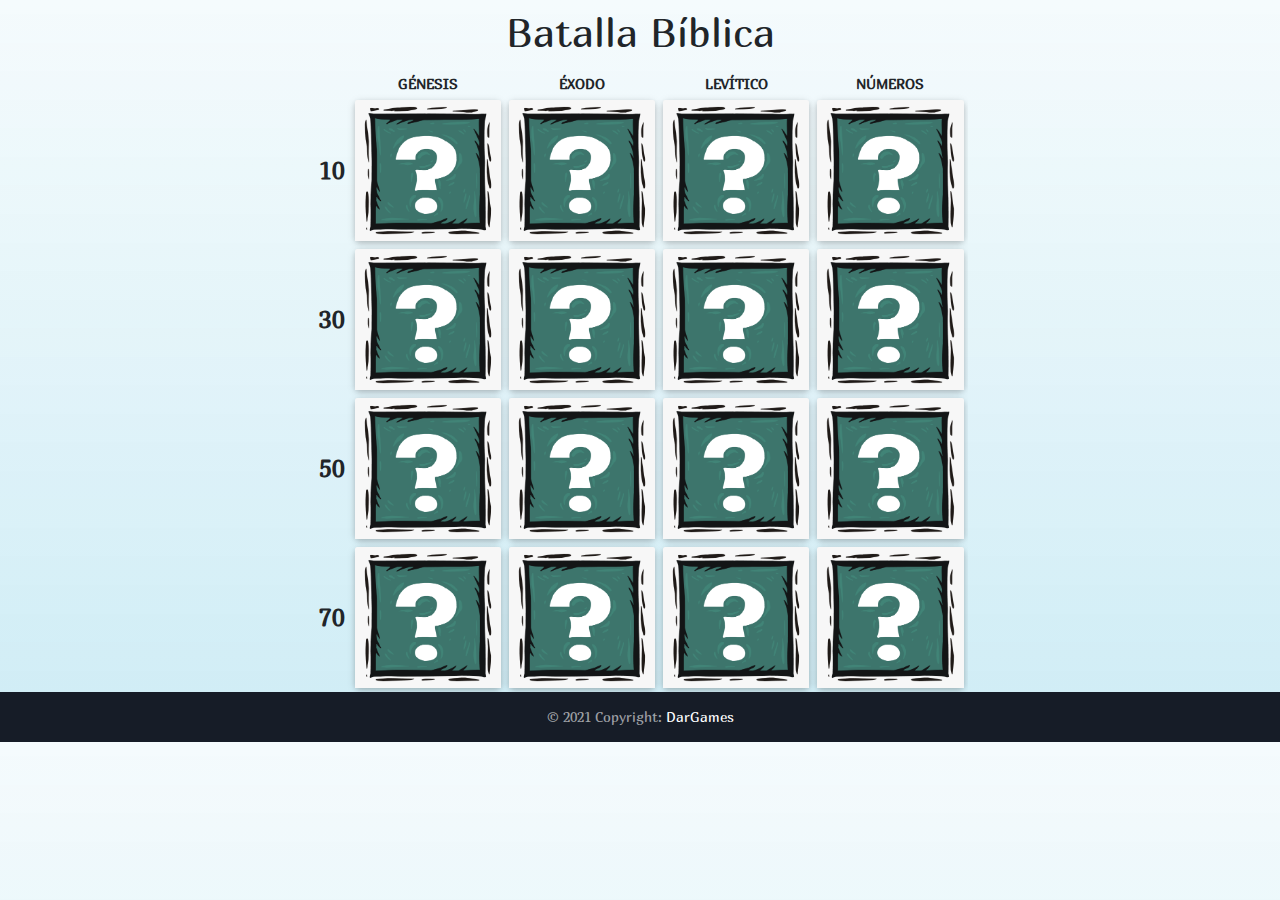
==== index.html @ e9b84735 "background" ====
<!DOCTYPE html>
<html lang="en">

<head>
    <meta charset="utf-8">
    <meta name="viewport" content="width=device-width, initial-scale=1, shrink-to-fit=no">
    <meta http-equiv="x-ua-compatible" content="ie=edge">
    <title>DarGames</title>
    <!-- Font Awesome -->
    <link rel="stylesheet" href="https://maxcdn.bootstrapcdn.com/font-awesome/4.7.0/css/font-awesome.min.css">
    <!-- Bootstrap core CSS -->
    <link href="css/bootstrap.min.css" rel="stylesheet">
    <!-- Material Design Bootstrap -->
    <link href="css/mdb.min.css" rel="stylesheet">
    <!-- Your custom styles (optional) -->
    <link href="css/game.css" rel="stylesheet">
    <link href="css/style.css" rel="stylesheet">
    <link href="css/inicio.css" rel="stylesheet">
    
</head>

<body>

    <div class="row center mt-2 mb-3">
        <h1>Batalla Bíblica</h1>
    </div>

    <div class="row justify-content-md-center">
        <div class="table-responsive w-50">
            <table class="table_">
                <thead>
                    <tr>
                        <th scope="col" class="text-center font-weight-bold" style="width: 4%;"></th>
                        <th scope="col" class="text-center font-weight-bold text-uppercase">Génesis</th>
                        <th scope="col" class="text-center font-weight-bold text-uppercase">Éxodo</th>
                        <th scope="col" class="text-center font-weight-bold text-uppercase">Levítico</th>
                        <th scope="col" class="text-center font-weight-bold text-uppercase">Números</th>
                    </tr>
                </thead>
                <tbody>
                    <tr>
                        <td class="title-point">10</td>
                        <td class="col-2 p-1">
                            <div class="card ">
                                <img class="card-img" src="img/questioncard.png">
                            </div>
                        </td>
                        <td class="col-2 p-1">
                            <div class="card ">
                                <img class="card-img" src="img/questioncard.png">
                            </div>
                        </td>
                        <td class="col-2 p-1">
                            <div class="card ">
                                <img class="card-img" src="img/questioncard.png">
                            </div>
                        </td>
                        <td class="col-2 p-1">
                            <div class="card ">
                                <img class="card-img" src="img/questioncard.png">
                            </div>
                        </td>
                    </tr>
                    <tr>
                        <td class="title-point">30</td>
                        <td class="col-2 p-1">
                          <div class="card ">
                              <img class="card-img" src="img/questioncard.png">
                          </div>
                        </td>
                        <td class="col-2 p-1">
                          <div class="card ">
                              <img class="card-img" src="img/questioncard.png">
                          </div>
                        </td>
                        <td class="col-2 p-1">
                          <div class="card ">
                              <img class="card-img" src="img/questioncard.png">
                          </div>
                        </td>
                        <td class="col-2 p-1">
                          <div class="card ">
                              <img class="card-img" src="img/questioncard.png">
                          </div>
                        </td>
                    </tr>
                    <tr>
                        <td class="title-point">50</td>
                        <td class="col-2 p-1">
                          <div class="card ">
                              <img class="card-img" src="img/questioncard.png">
                          </div>
                        </td>
                        <td class="col-2 p-1">
                          <div class="card ">
                              <img class="card-img" src="img/questioncard.png">
                          </div>
                        </td>
                        <td class="col-2 p-1">
                          <div class="card ">
                              <img class="card-img" src="img/questioncard.png">
                          </div>
                        </td>
                        <td class="col-2 p-1">
                          <div class="card ">
                              <img class="card-img" src="img/questioncard.png">
                          </div>
                        </td>
                    </tr>
                    <tr>
                        <td class="title-point">70</td>
                        <td class="col-2 p-1">
                          <div class="card ">
                              <img class="card-img" src="img/questioncard.png">
                          </div>
                        </td>
                        <td class="col-2 p-1">
                          <div class="card ">
                              <img class="card-img" src="img/questioncard.png">
                          </div>
                        </td>
                        <td class="col-2 p-1">
                          <div class="card ">
                              <img class="card-img" src="img/questioncard.png">
                          </div>
                        </td>
                        <td class="col-2 p-1">
                          <div class="card ">
                              <img class="card-img" src="img/questioncard.png">
                          </div>
                        </td>
                    </tr>
                    
                </tbody>
            </table>
        </div>
    </div>
    


    <!--Footer-->
    <footer class="col-12 page-footer unique-color-dark center-on-small-only p-0 m-0">

        <!--Copyright-->
        <div class="footer-copyright">
            <div class="container-fluid">
                © 2021 Copyright: <a href="index.html"> DarGames </a>
            </div>
        </div>
        <!--/Copyright-->

    </footer>
    <!--/Footer-->

    <!--Modal: Question-->
    <div class="modal fade" id="modalQuestion" tabindex="-1" role="dialog" aria-labelledby="myModalLabel" data-backdrop="static" aria-hidden="true">
        <div class="modal-dialog cascading-modal modal-lg" role="document">
            <!--Content-->
            <div class="modal-content">
    
                <!--Header-->
                <div class="modal-header modalTheme white-text">
                    <h4 class="title">Por <i id="puntos">30</i> puntos</h4>
                    <button type="button" class="close waves-effect waves-light" data-dismiss="modal" aria-label="Close">
                        <span aria-hidden="true">&times;</span>
                    </button>
                </div>
                <!--Body-->
                <div class="modal-body">
                    <h3 id="pregunta">¿Quién fue .... bla bla bla ?</h3>
                    <div id="blockRespuesta" style="display: none;">
                        <hr class="mt-5">
                        <h4><i class="font-weight-bold">Respuesta: </i><i id="respuesta">respuesta</i></h4>
                    </div>
                </div>
                <!--Footer-->
                <div class="modal-footer">
                    <button id="btn_respuesta" type="button" class="btn btn-outline-info waves-effect ml-auto">Ver respuesta</button>
                </div>
            </div>
            <!--/.Content-->
        </div>
    </div>
    <!--Modal: Question-->


    <!-- SCRIPTS -->
    <!-- JQuery -->
    <script>window.jQuery || document.write('<script src="js/jquery-3.2.1.min.js"><\/script>')</script>
    <script type="text/javascript" src="js/jquery-3.2.1.min.js"></script>
    <!-- Bootstrap tooltips -->
    <script type="text/javascript" src="js/popper.min.js"></script>
    <!-- Bootstrap core JavaScript -->
    <script type="text/javascript" src="js/bootstrap.min.js"></script>
    <!-- MDB core JavaScript -->
    <script type="text/javascript" src="js/mdb.min.js"></script>
    <!-- Jarallax -->
    <script type="text/javascript" src="js/jarallax.min.js"></script>
    <script type="text/javascript" src="js/script.js"></script>
    <!-- Custom scripts -->
    <script type="text/javascript" src="js/questions.js"></script>
    <script type="text/javascript" src="js/form.js"></script>

</body>

</html>
---- css/game.css ----
body {
    background-image: linear-gradient( rgba(255, 255, 255, 0.8), rgba(206, 236, 245, 0.9) ), url(https://static.wixstatic.com/media/44be5e_28ab62da68c74091afb9b7b88f25c00a~mv2.png);
    background-repeat: round;
}

.card {
    opacity: 1;
    cursor: pointer;
}

.card:hover{
    opacity: 1;
    background-color: green !important;
}

.card:hover > img {
    opacity: 0.6;
}

.title-point{
    text-align: center;
    font-size: 1.5em;
    font-weight: bold;
}
---- css/style.css ----
@import url('https://fonts.googleapis.com/css?family=Marmelad:400');

body {
	margin: 0;
	background-color: #CEECF5 ;
	overflow: auto;
	font-family: 'Marmelad', sans-serif !important;
}

* {
    box-sizing: border-box;
}

.engine {
	display: none;
}

/* Estilo del navbar */
.navbar, .modalTheme{
	background-color: rgba(11, 23, 59, 1.0);
	margin-bottom: 0px;
	font-size: 0.9em;
}

.top-nav-collapse {
	background-color: rgba(11, 23, 59, 0.9);
}


.activa a {
	text-decoration: underline;
	color: white !important;
}

.nav a:hover{
	text-decoration: underline !important;
}

.navbar-collapse {
	text-align: center;	
}

ul, li, .nav, li * {
	vertical-align: middle !important;
	padding-top: 0.3%;
}

#espolimg{
	border:0;
	height: 2.2em;
	vertical-align:middle;
}

/* Estilos del banner*/
.banner{	
	background-image: url("https://media.coindesk.com/uploads/2014/10/shutterstock_114252466.jpg");
	background-size: 100%;
	margin-top: 60px;
	background-repeat:no-repeat;
	background-attachment: fixed;
}

/* Estilo en barra de busqueda - banner */
#barraBuscar {
	color: white;
	margin:2em;
	float:right;
    width: 150px;
    -webkit-transition: width 0.4s ease-in-out;
    transition: width 0.4s ease-in-out;    
}

#barraBuscar:focus{
    width: 20%;
    background-color: white;
    color: black;
}

/* Titulo de la aplicacion mostrado en el banner */
#titulo{
	font-size:50px;
	text-align:center;
	color:#0B173B;
	margin: 0px;
	padding-top:2em;
	padding-bottom:1em;
}

.center {
	text-align: center;
	display: block;
}

/* Footer */
footer{
	/*background-color:#eeeeee;*/
	margin: 0;
	font-size: 0.9em;
}

.item-center {
	text-align: center;
}

/* Estilo mapa */
#map {
	height: 500px;
}
---- css/inicio.css ----
#content {
	height: 300px;
	display:inline-block;
}

.banner {
	height: 300px;	
}

/* Imagen de playstore para descargas - banner */
#androidSLogo{
	width:13em;
}

#mascotaLogo{
	/*width:30%;*/
	padding:0;
	height: 300px;
	float:left;
	clear:both;
	position: absolute;
}


#message{
	font-size: 1.1em;
	text-align:center;
	background-color: rgba(255,255,255,0.7);
	padding: 3em;
	margin: 0;
	border:1px solid #0040FF;
	border-radius: 20px 30px 30px 5px;
	vertical-align: middle;
	height: 200px;
	box-sizing: border-box;
	z-index: 10;
	position: absolute;
}

#message p {
	z-index: 10;
}

/* Estilos del carousel */
img.rounded-circle {
	width: 160px;
	height: 160px;	
	box-shadow: 0 0 10px 1px rgba(10, 10, 16, 0.6);
}

/* Responsivo */
@media (max-width: 640px){
	#mascotaLogo {
		display: none;
	}

	#content {
		height: 230px;
	}

	#titulo {
		font-size: 3.4em;
	}
}
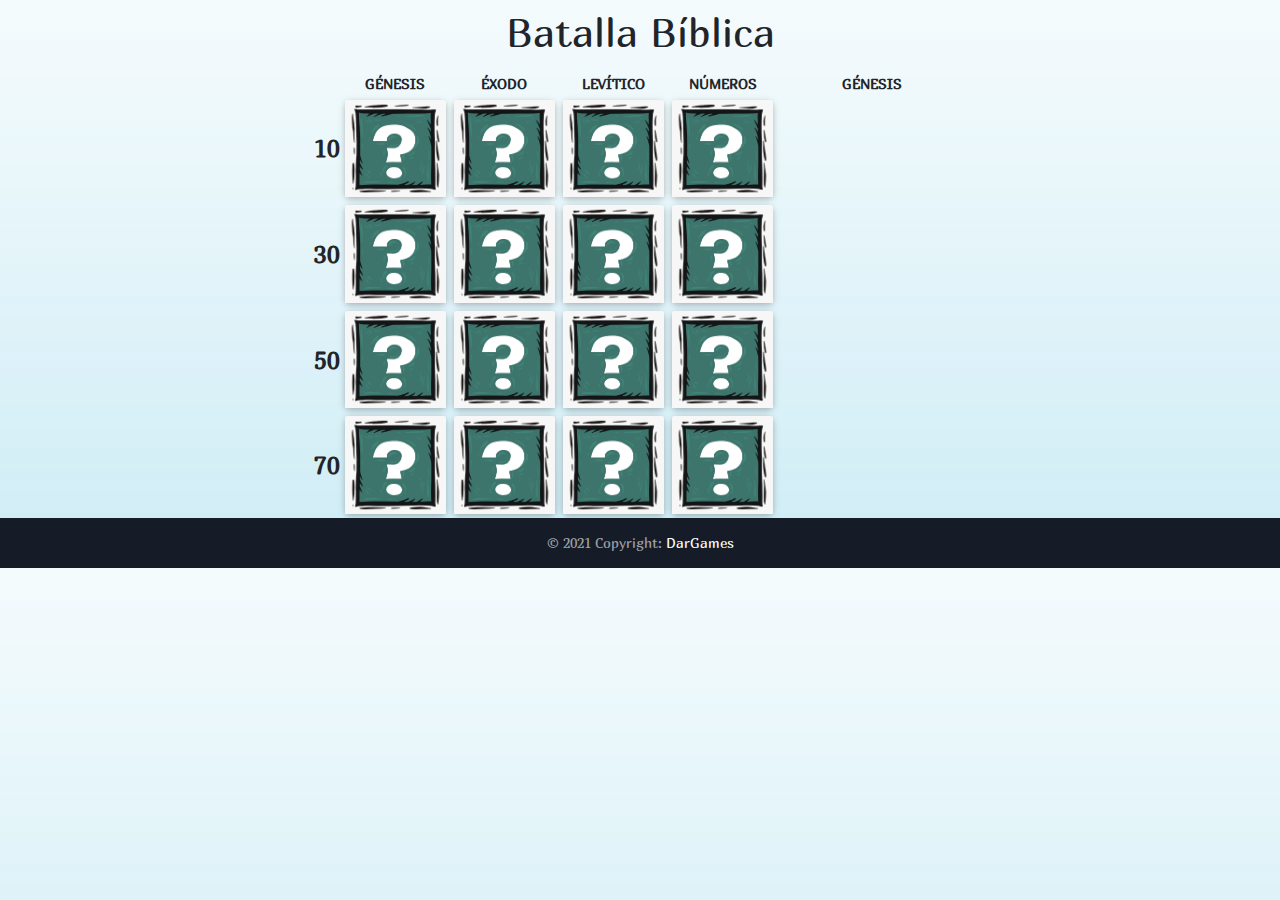
==== commit 0f1d3cd4: "questions load" ====
--- a/index.html
+++ b/index.html
@@ -29,7 +29,7 @@
         <div class="table-responsive w-50">
             <table class="table_">
                 <thead>
-                    <tr>
+                    <tr id="row-libros">
                         <th scope="col" class="text-center font-weight-bold" style="width: 4%;"></th>
                         <th scope="col" class="text-center font-weight-bold text-uppercase">Génesis</th>
                         <th scope="col" class="text-center font-weight-bold text-uppercase">Éxodo</th>
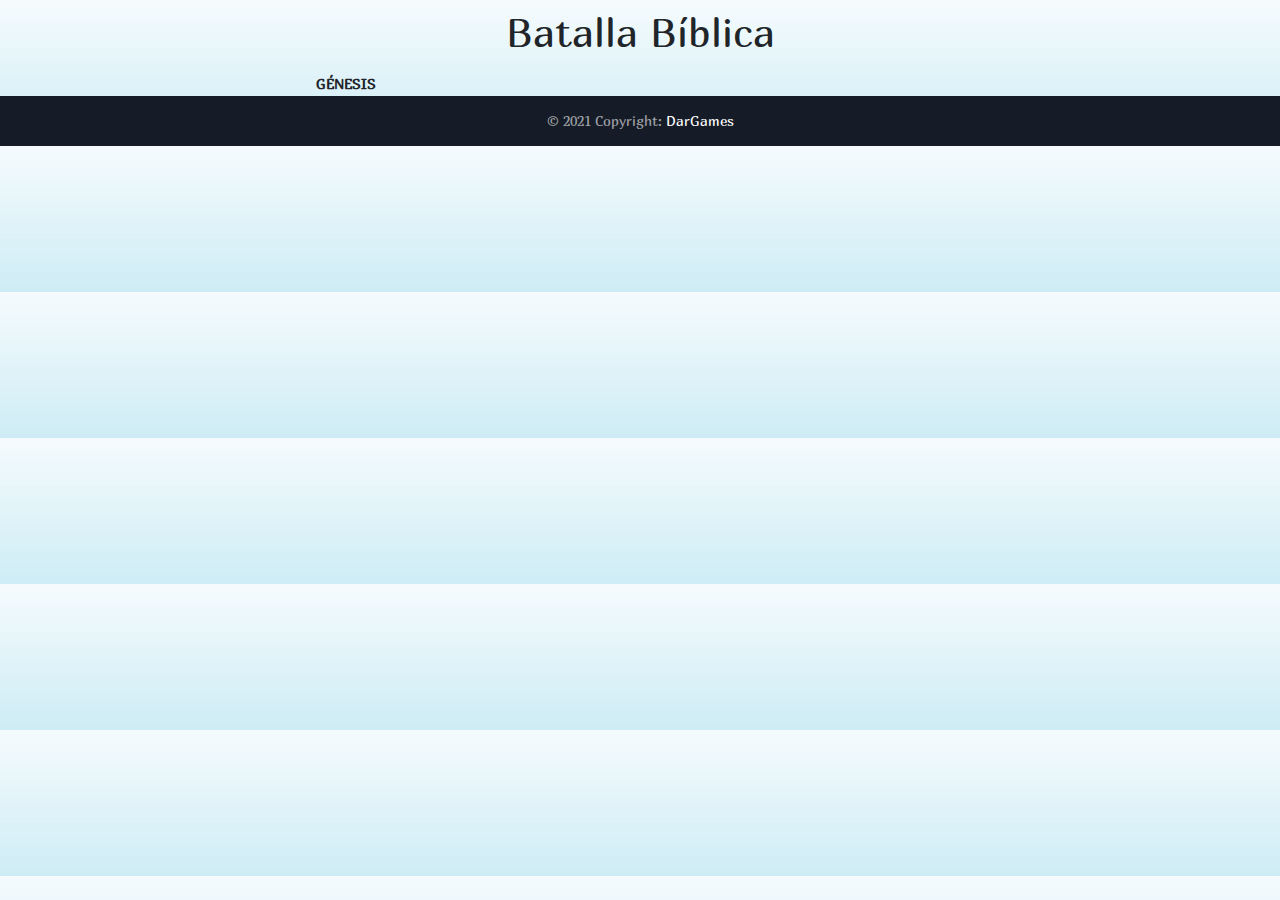
==== commit 6ba0e45e: "ds" ====
--- a/index.html
+++ b/index.html
@@ -31,13 +31,16 @@
                 <thead>
                     <tr id="row-libros">
                         <th scope="col" class="text-center font-weight-bold" style="width: 4%;"></th>
+                        <!--
                         <th scope="col" class="text-center font-weight-bold text-uppercase">Génesis</th>
                         <th scope="col" class="text-center font-weight-bold text-uppercase">Éxodo</th>
                         <th scope="col" class="text-center font-weight-bold text-uppercase">Levítico</th>
                         <th scope="col" class="text-center font-weight-bold text-uppercase">Números</th>
+                        -->
                     </tr>
                 </thead>
                 <tbody>
+                    <!--
                     <tr>
                         <td class="title-point">10</td>
                         <td class="col-2 p-1">
@@ -130,7 +133,7 @@
                           </div>
                         </td>
                     </tr>
-                    
+                    -->
                 </tbody>
             </table>
         </div>
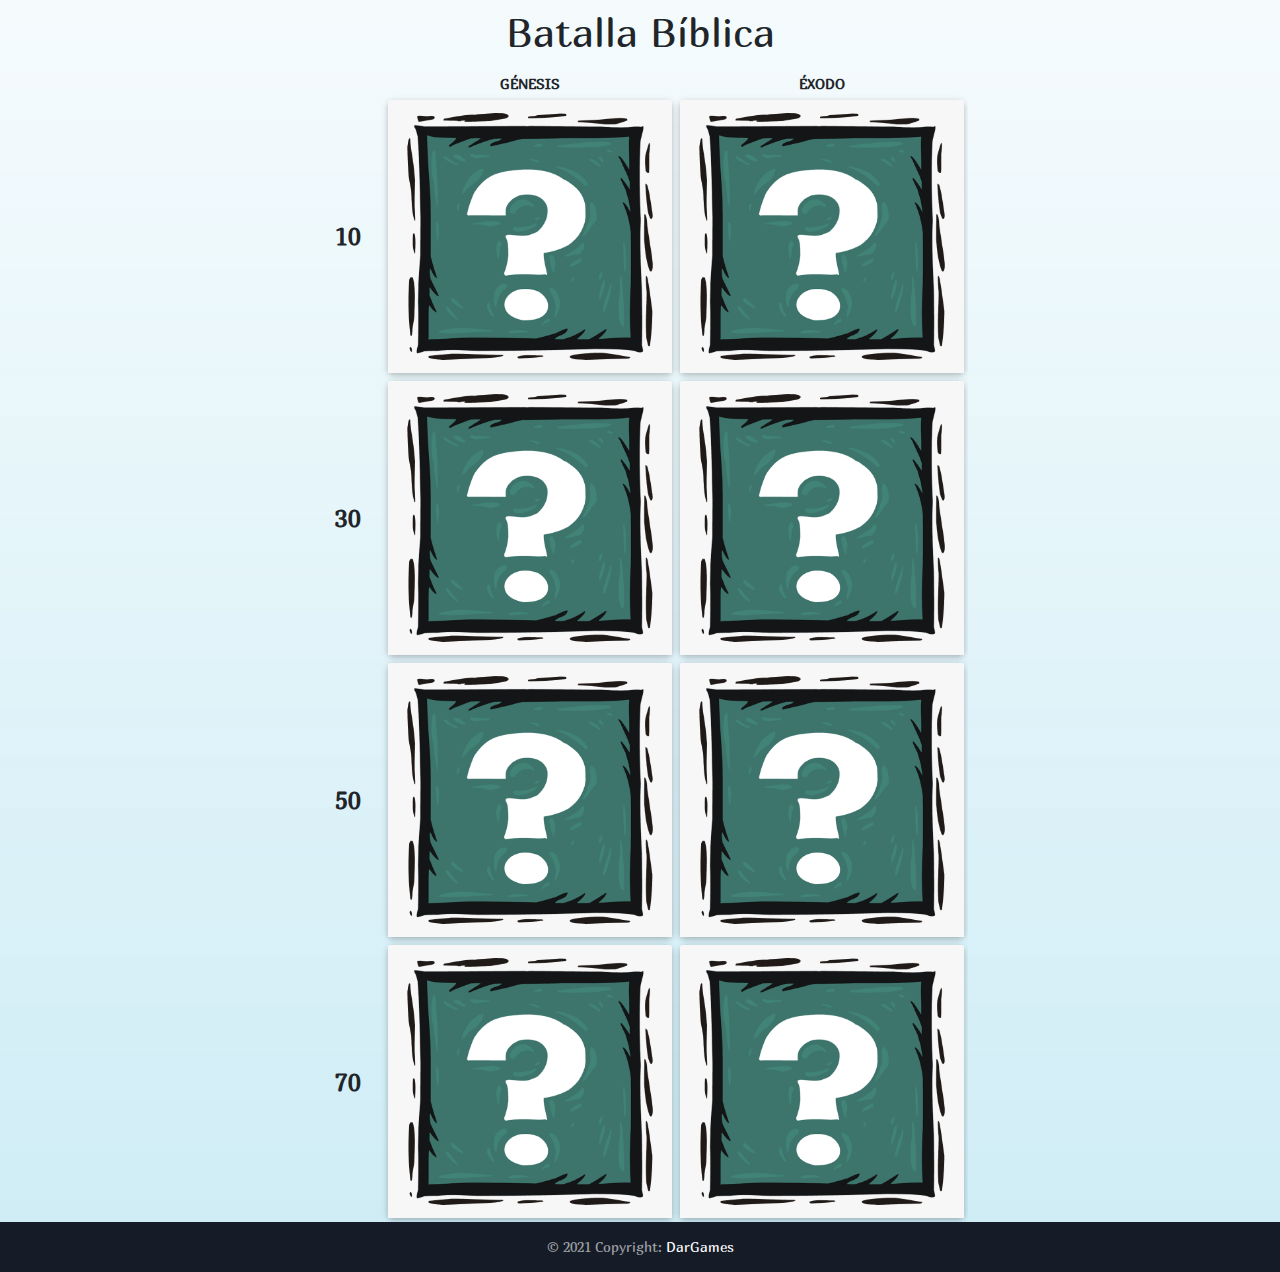
==== commit 632ec83f: "fix2" ====
--- a/index.html
+++ b/index.html
@@ -163,17 +163,17 @@
     
                 <!--Header-->
                 <div class="modal-header modalTheme white-text">
-                    <h4 class="title">Por <i id="puntos">30</i> puntos</h4>
+                    <h4 class="title">Por <i id="puntos"></i> puntos</h4>
                     <button type="button" class="close waves-effect waves-light" data-dismiss="modal" aria-label="Close">
                         <span aria-hidden="true">&times;</span>
                     </button>
                 </div>
                 <!--Body-->
                 <div class="modal-body">
-                    <h3 id="pregunta">¿Quién fue .... bla bla bla ?</h3>
+                    <h3 id="pregunta"></h3>
                     <div id="blockRespuesta" style="display: none;">
                         <hr class="mt-5">
-                        <h4><i class="font-weight-bold">Respuesta: </i><i id="respuesta">respuesta</i></h4>
+                        <h4><i class="font-weight-bold">Respuesta: </i><i id="respuesta"></i></h4>
                     </div>
                 </div>
                 <!--Footer-->
@@ -201,7 +201,7 @@
     <script type="text/javascript" src="js/jarallax.min.js"></script>
     <script type="text/javascript" src="js/script.js"></script>
     <!-- Custom scripts -->
-    <script type="text/javascript" src="js/questions.js"></script>
+    <script type="text/javascript" src="js/questions.js?v=1"></script>
     <script type="text/javascript" src="js/form.js"></script>
 
 </body>
--- a/css/game.css
+++ b/css/game.css
@@ -1,7 +1,7 @@
 
 body {
     background-image: linear-gradient( rgba(255, 255, 255, 0.8), rgba(206, 236, 245, 0.9) ), url(https://static.wixstatic.com/media/44be5e_28ab62da68c74091afb9b7b88f25c00a~mv2.png);
-    background-repeat: round;
+    background-repeat: repeat;
 }
 
 .card {
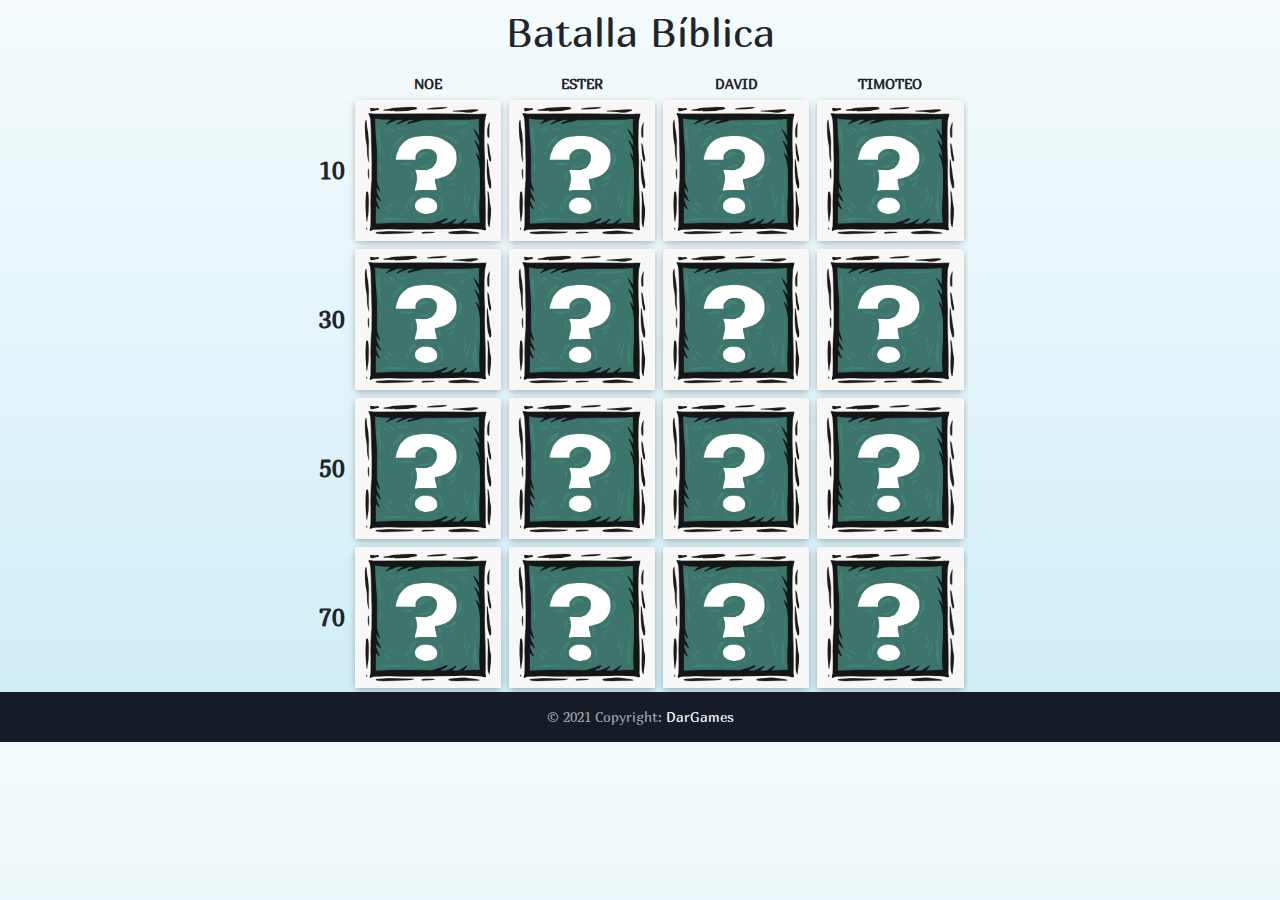
==== commit acac26fe: "update preguntas" ====
--- a/index.html
+++ b/index.html
@@ -13,7 +13,7 @@
     <!-- Material Design Bootstrap -->
     <link href="css/mdb.min.css" rel="stylesheet">
     <!-- Your custom styles (optional) -->
-    <link href="css/game.css" rel="stylesheet">
+    <link href="css/game.css?v=1" rel="stylesheet">
     <link href="css/style.css" rel="stylesheet">
     <link href="css/inicio.css" rel="stylesheet">
     
@@ -31,109 +31,11 @@
                 <thead>
                     <tr id="row-libros">
                         <th scope="col" class="text-center font-weight-bold" style="width: 4%;"></th>
-                        <!--
-                        <th scope="col" class="text-center font-weight-bold text-uppercase">Génesis</th>
-                        <th scope="col" class="text-center font-weight-bold text-uppercase">Éxodo</th>
-                        <th scope="col" class="text-center font-weight-bold text-uppercase">Levítico</th>
-                        <th scope="col" class="text-center font-weight-bold text-uppercase">Números</th>
-                        -->
+                        
                     </tr>
                 </thead>
                 <tbody>
-                    <!--
-                    <tr>
-                        <td class="title-point">10</td>
-                        <td class="col-2 p-1">
-                            <div class="card ">
-                                <img class="card-img" src="img/questioncard.png">
-                            </div>
-                        </td>
-                        <td class="col-2 p-1">
-                            <div class="card ">
-                                <img class="card-img" src="img/questioncard.png">
-                            </div>
-                        </td>
-                        <td class="col-2 p-1">
-                            <div class="card ">
-                                <img class="card-img" src="img/questioncard.png">
-                            </div>
-                        </td>
-                        <td class="col-2 p-1">
-                            <div class="card ">
-                                <img class="card-img" src="img/questioncard.png">
-                            </div>
-                        </td>
-                    </tr>
-                    <tr>
-                        <td class="title-point">30</td>
-                        <td class="col-2 p-1">
-                          <div class="card ">
-                              <img class="card-img" src="img/questioncard.png">
-                          </div>
-                        </td>
-                        <td class="col-2 p-1">
-                          <div class="card ">
-                              <img class="card-img" src="img/questioncard.png">
-                          </div>
-                        </td>
-                        <td class="col-2 p-1">
-                          <div class="card ">
-                              <img class="card-img" src="img/questioncard.png">
-                          </div>
-                        </td>
-                        <td class="col-2 p-1">
-                          <div class="card ">
-                              <img class="card-img" src="img/questioncard.png">
-                          </div>
-                        </td>
-                    </tr>
-                    <tr>
-                        <td class="title-point">50</td>
-                        <td class="col-2 p-1">
-                          <div class="card ">
-                              <img class="card-img" src="img/questioncard.png">
-                          </div>
-                        </td>
-                        <td class="col-2 p-1">
-                          <div class="card ">
-                              <img class="card-img" src="img/questioncard.png">
-                          </div>
-                        </td>
-                        <td class="col-2 p-1">
-                          <div class="card ">
-                              <img class="card-img" src="img/questioncard.png">
-                          </div>
-                        </td>
-                        <td class="col-2 p-1">
-                          <div class="card ">
-                              <img class="card-img" src="img/questioncard.png">
-                          </div>
-                        </td>
-                    </tr>
-                    <tr>
-                        <td class="title-point">70</td>
-                        <td class="col-2 p-1">
-                          <div class="card ">
-                              <img class="card-img" src="img/questioncard.png">
-                          </div>
-                        </td>
-                        <td class="col-2 p-1">
-                          <div class="card ">
-                              <img class="card-img" src="img/questioncard.png">
-                          </div>
-                        </td>
-                        <td class="col-2 p-1">
-                          <div class="card ">
-                              <img class="card-img" src="img/questioncard.png">
-                          </div>
-                        </td>
-                        <td class="col-2 p-1">
-                          <div class="card ">
-                              <img class="card-img" src="img/questioncard.png">
-                          </div>
-                        </td>
-                    </tr>
-                    -->
+                   
                 </tbody>
             </table>
         </div>
@@ -170,10 +72,10 @@
                 </div>
                 <!--Body-->
                 <div class="modal-body">
-                    <h3 id="pregunta"></h3>
+                    <h3 class="text-uppercase" id="pregunta"></h3>
                     <div id="blockRespuesta" style="display: none;">
                         <hr class="mt-5">
-                        <h4><i class="font-weight-bold">Respuesta: </i><i id="respuesta"></i></h4>
+                        <h4><i class="font-weight-bold text-uppercase">Respuesta: </i><i class="text-uppercase" id="respuesta"></i></h4>
                     </div>
                 </div>
                 <!--Footer-->
@@ -201,7 +103,7 @@
     <script type="text/javascript" src="js/jarallax.min.js"></script>
     <script type="text/javascript" src="js/script.js"></script>
     <!-- Custom scripts -->
-    <script type="text/javascript" src="js/questions.js?v=1"></script>
+    <script type="text/javascript" src="js/questions.js?v=4"></script>
     <script type="text/javascript" src="js/form.js"></script>
 
 </body>
--- a/css/game.css
+++ b/css/game.css
@@ -9,13 +9,22 @@
     cursor: pointer;
 }
 
-.card:hover{
+.card.activa:hover{
     opacity: 1;
     background-color: green !important;
 }
 
-.card:hover > img {
+.card.activa:hover > img {
     opacity: 0.6;
+}
+
+.card.inactiva > img{
+    opacity: 0.5;
+}
+
+.card.inactiva {
+    opacity: 1;
+    background-color: black;
 }
 
 .title-point{
